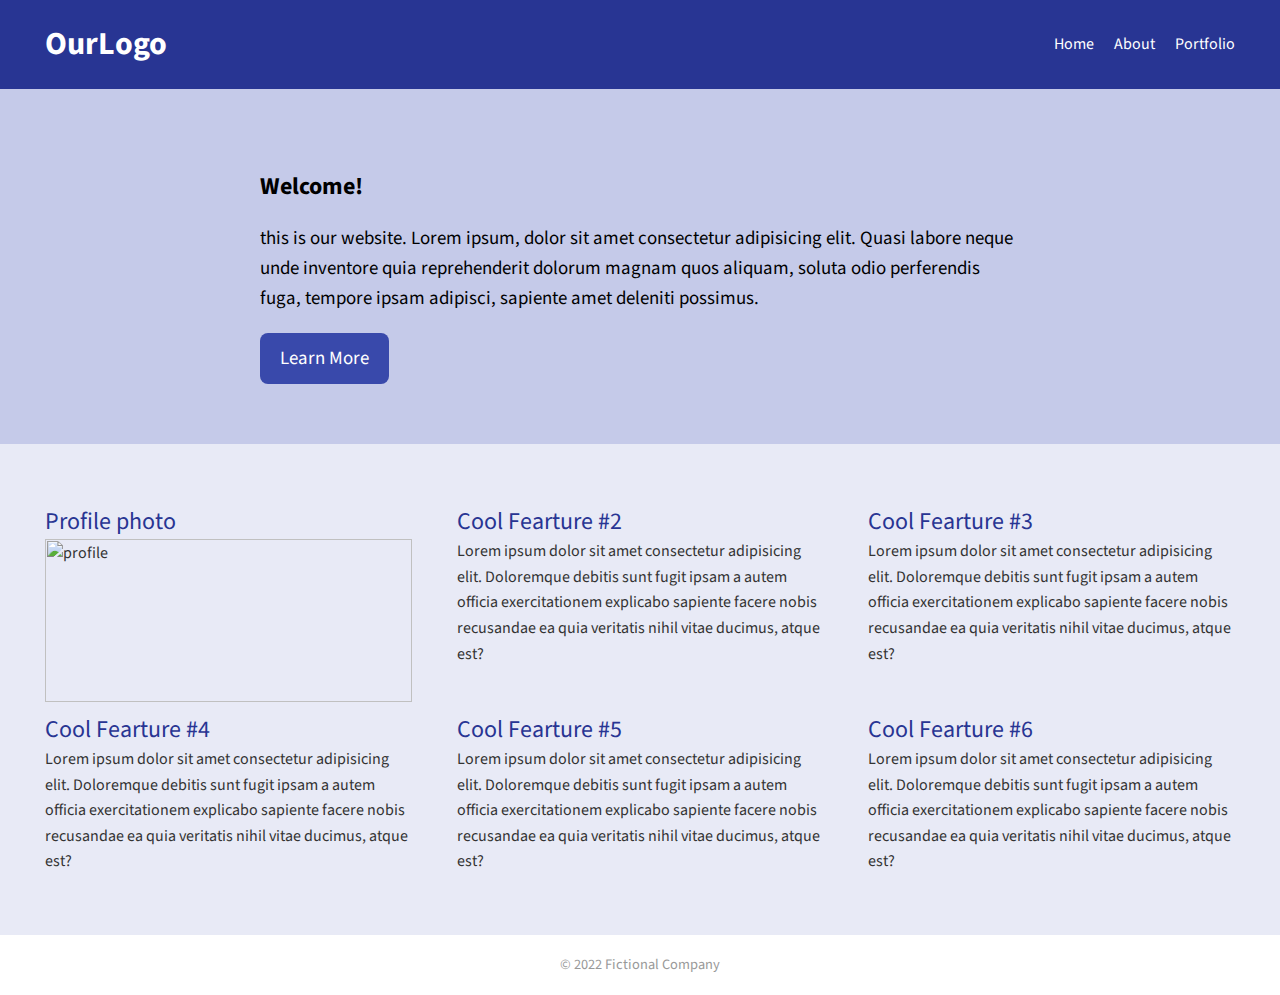
==== index.html @ da7c1fd8 "my first commit" ====
<html lang="en">
<head>
    <meta charset="UTF-8">
    <meta http-equiv="X-UA-Compatible" content="IE=edge">
    <meta name="viewport" content="width=device-width, initial-scale=1.0">
    <title>my page</title>
    <link rel="stylesheet" href="style.css">
</head>
<body>
    <link rel="preconnect" href="https://fonts.googleapis.com">
    <link rel="preconnect" href="https://fonts.gstatic.com" crossorigin>
    <link href="https://fonts.googleapis.com/css2?family=Anek+Malayalam:wght@100&family=League+Gothic&family=Oleo+Script+Swash+Caps&family=Source+Sans+Pro:ital,wght@0,400;0,700;1,400;1,700&family=Titan+One&display=swap" rel="stylesheet">

    <div class="header">
    <h1>OurLogo</h1>
    <ul class="nav">
        <li><a href="#">Home</a></li>
        <li><a href="#">About</a></li>
        <li><a href="#">Portfolio</a></li>
    </ul>
    </div>

    <div class="secPar">
    <div class="secPar-inner">
        <h2>Welcome!</h2>
    <p>this is our website.
        Lorem ipsum, dolor sit amet consectetur adipisicing elit. Quasi labore neque unde inventore quia reprehenderit dolorum magnam quos aliquam, soluta odio perferendis fuga, tempore ipsam adipisci, sapiente amet deleniti possimus.</p>
    <a href="learnMore.html" class="secPar-button"> Learn More</a>
    </div>
    </div>

    <div class="features">
    <div class="features-inner">
        <div class="featured-item">
        <h3>Profile photo</h3>
        <p>
            <img src = "#" alt="profile">
        </p>
        </div>
        <div class="featured-item">
        <h3>Cool Fearture #2</h3>
        <p>Lorem ipsum dolor sit amet consectetur adipisicing elit. Doloremque debitis sunt fugit ipsam a autem officia exercitationem explicabo sapiente facere nobis recusandae ea quia veritatis nihil vitae ducimus, atque est?</p>
        </div>
        <div class="featured-item">
        <h3>Cool Fearture #3</h3>
        <p>Lorem ipsum dolor sit amet consectetur adipisicing elit. Doloremque debitis sunt fugit ipsam a autem officia exercitationem explicabo sapiente facere nobis recusandae ea quia veritatis nihil vitae ducimus, atque est?</p>
        </div>
        <div class="featured-item">
        <h3>Cool Fearture #4</h3>
        <p>Lorem ipsum dolor sit amet consectetur adipisicing elit. Doloremque debitis sunt fugit ipsam a autem officia exercitationem explicabo sapiente facere nobis recusandae ea quia veritatis nihil vitae ducimus, atque est?</p>
        </div>
        <div class="featured-item">
        <h3>Cool Fearture #5</h3>
        <p>Lorem ipsum dolor sit amet consectetur adipisicing elit. Doloremque debitis sunt fugit ipsam a autem officia exercitationem explicabo sapiente facere nobis recusandae ea quia veritatis nihil vitae ducimus, atque est?</p>
        </div>
        <div class="featured-item">
        <h3>Cool Fearture #6</h3>
        <p>Lorem ipsum dolor sit amet consectetur adipisicing elit. Doloremque debitis sunt fugit ipsam a autem officia exercitationem explicabo sapiente facere nobis recusandae ea quia veritatis nihil vitae ducimus, atque est?</p>
        </div>
    </div>
    </div>

    <div class="footer">
    <p>&copy; 2022 Fictional Company</p>
    </div>

</body>
</html>
---- style.css ----
body {
    margin: 0;
    font-family: "Source Sans Pro", sans-serif;
  }
  
  .header {
    padding: 0 45px;
    background-color: #283593;
    color: white;
    display: flex;
    justify-content: space-between;
    align-items: center;
    flex-wrap: wrap;
  }
  
  .nav a {
    color: white;
    text-decoration: none;
    display: block;
    transition: all 0.3s ease-out;
  }
  
  .nav a:hover {
    color: #c5cae9;
    transform: rotate(6deg);
  }
  
  .nav {
    list-style: none;
    margin: 0;
    padding: 0;
    display: flex;
  }
  
  .nav li {
    margin-left: 20px;
  }
  
  .secPar {
    background-color: #c5cae9;
    padding: 60px 45px;
    display: flex;
    justify-content: center;
  }
  
  .secPar-inner {
    max-width: 760px;
  }
  
  .secPar h1 {
    font-weight: noraml;
    font-size: 4rem;
    margin: 0;
  }
  
  .secPar p {
    font-size: 1.18rem;
    line-height: 1.6;
  }
  
  .secPar-button {
    background-color: #3949ab;
    color: #FFF;
    text-decoration: none;
    padding: 12px 20px;
    border-radius: 8px;
    font-size: 1.18rem;
    display: inline-block;
  }
  
  .secPar a:hover {
    color: #c5cae9;
  }
  
  .features {
    background-color: #e8eaf6;
    padding: 60px 45px;
  }
  
  .features-inner {
    max-width:1200px;
    margin: 0 auto;
    display: grid;
    grid-template-columns:repeat(auto-fit, minmax(300px, 1fr));
    grid-column-gap: 45px;
    grid-row-gap: 45px;
  }
  
  .featured-item h3{
    color: #283593;
    font-size: 1.5rem;
    font-weight: normal;
    margin: 0;
  }
  
  .featured-item p{
    margin:0;
    line-height:1.6;
    color: #333;
  }
  
  .footer {
    text-align: center;
    padding: 5px 0;
    color: #999;
    font-size: .9rem;
  }

  img {
    width: 100%;
  }
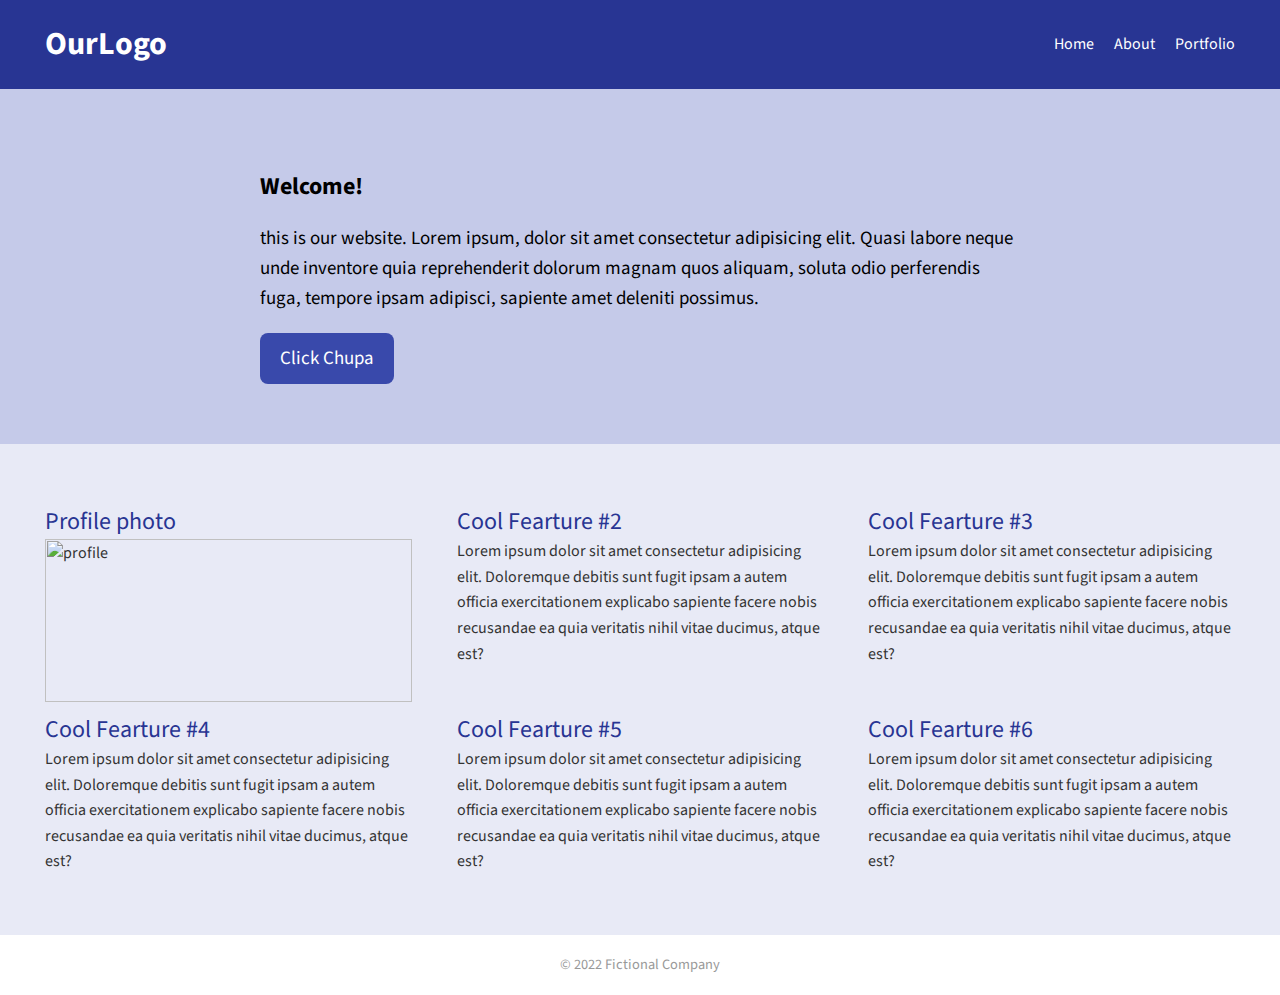
==== commit 6edf4680: "updates 2nd page" ====
--- a/index.html
+++ b/index.html
@@ -25,7 +25,7 @@
         <h2>Welcome!</h2>
     <p>this is our website.
         Lorem ipsum, dolor sit amet consectetur adipisicing elit. Quasi labore neque unde inventore quia reprehenderit dolorum magnam quos aliquam, soluta odio perferendis fuga, tempore ipsam adipisci, sapiente amet deleniti possimus.</p>
-    <a href="learnMore.html" class="secPar-button"> Learn More</a>
+    <a href="learnMore.html" class="secPar-button"> Click Chupa</a>
     </div>
     </div>
 
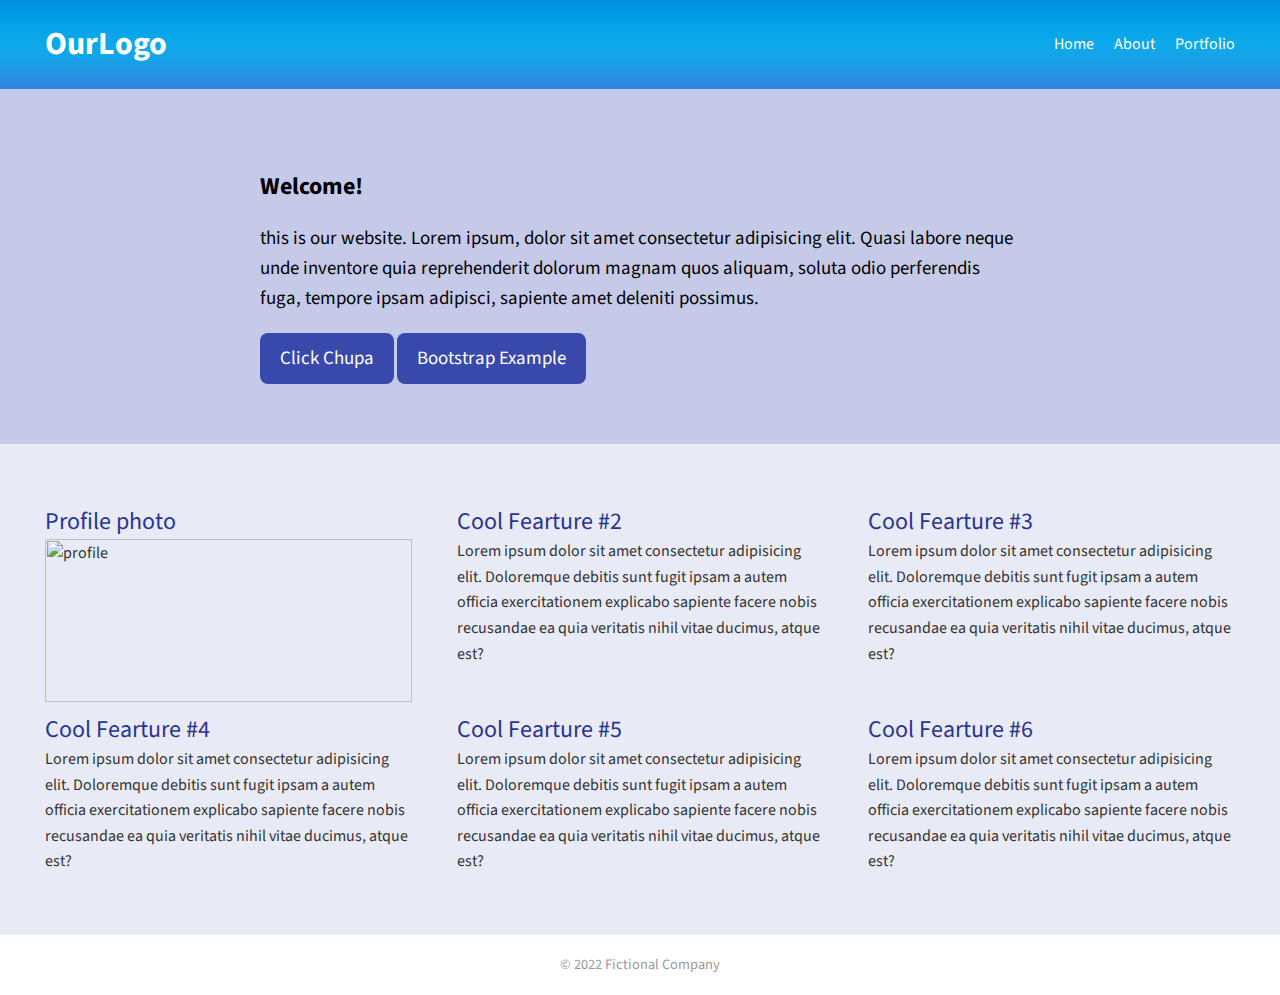
==== commit b287e711: "adding bootstrap" ====
--- a/index.html
+++ b/index.html
@@ -25,7 +25,8 @@
         <h2>Welcome!</h2>
     <p>this is our website.
         Lorem ipsum, dolor sit amet consectetur adipisicing elit. Quasi labore neque unde inventore quia reprehenderit dolorum magnam quos aliquam, soluta odio perferendis fuga, tempore ipsam adipisci, sapiente amet deleniti possimus.</p>
-    <a href="learnMore.html" class="secPar-button"> Click Chupa</a>
+        <a href="learnMore.html" class="secPar-button"> Click Chupa</a>
+        <a href="testBootstrap.html" class="secPar-button"> Bootstrap Example</a>
     </div>
     </div>
 
--- a/style.css
+++ b/style.css
@@ -5,8 +5,7 @@
   
   .header {
     padding: 0 45px;
-    background-color: #283593;
-    color: white;
+    background: linear-gradient(180deg, rgba(0, 98, 214, 0.8) 0%, rgba(0, 98, 214, 0.717757) 0%, rgba(0, 98, 214, 0) 100%), linear-gradient(180deg, #00FFFF 0%, rgba(0, 255, 255, 0.658879) 47.66%, rgba(0, 255, 255, 0) 100%), rgba(0, 98, 214, 0.8);    color: white;
     display: flex;
     justify-content: space-between;
     align-items: center;
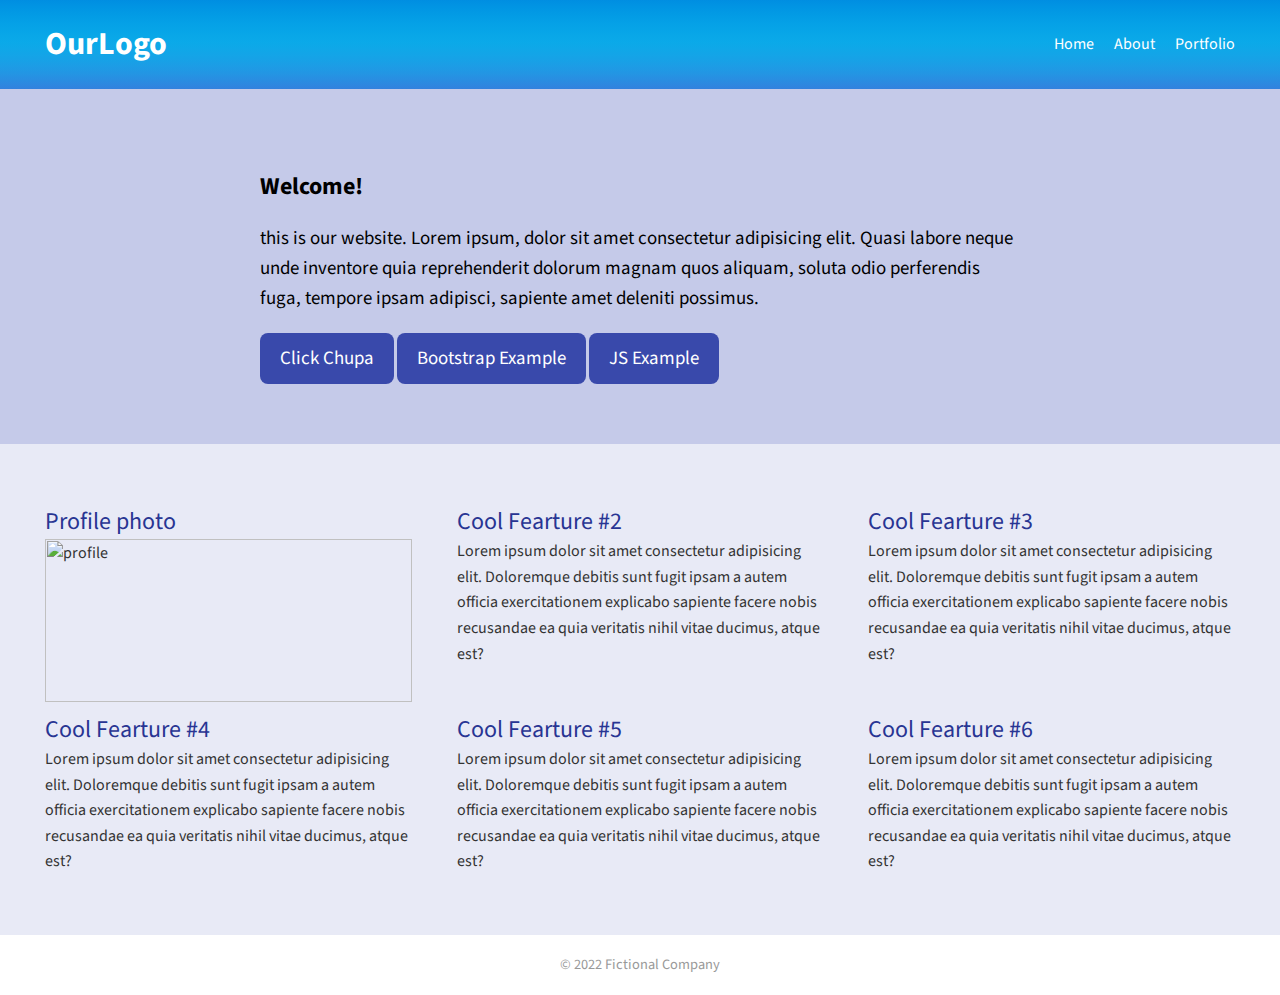
==== commit f4631b9a: "js added" ====
--- a/index.html
+++ b/index.html
@@ -27,6 +27,7 @@
         Lorem ipsum, dolor sit amet consectetur adipisicing elit. Quasi labore neque unde inventore quia reprehenderit dolorum magnam quos aliquam, soluta odio perferendis fuga, tempore ipsam adipisci, sapiente amet deleniti possimus.</p>
         <a href="learnMore.html" class="secPar-button"> Click Chupa</a>
         <a href="testBootstrap.html" class="secPar-button"> Bootstrap Example</a>
+        <a href="dog.html" class="secPar-button"> JS Example</a>
     </div>
     </div>
 
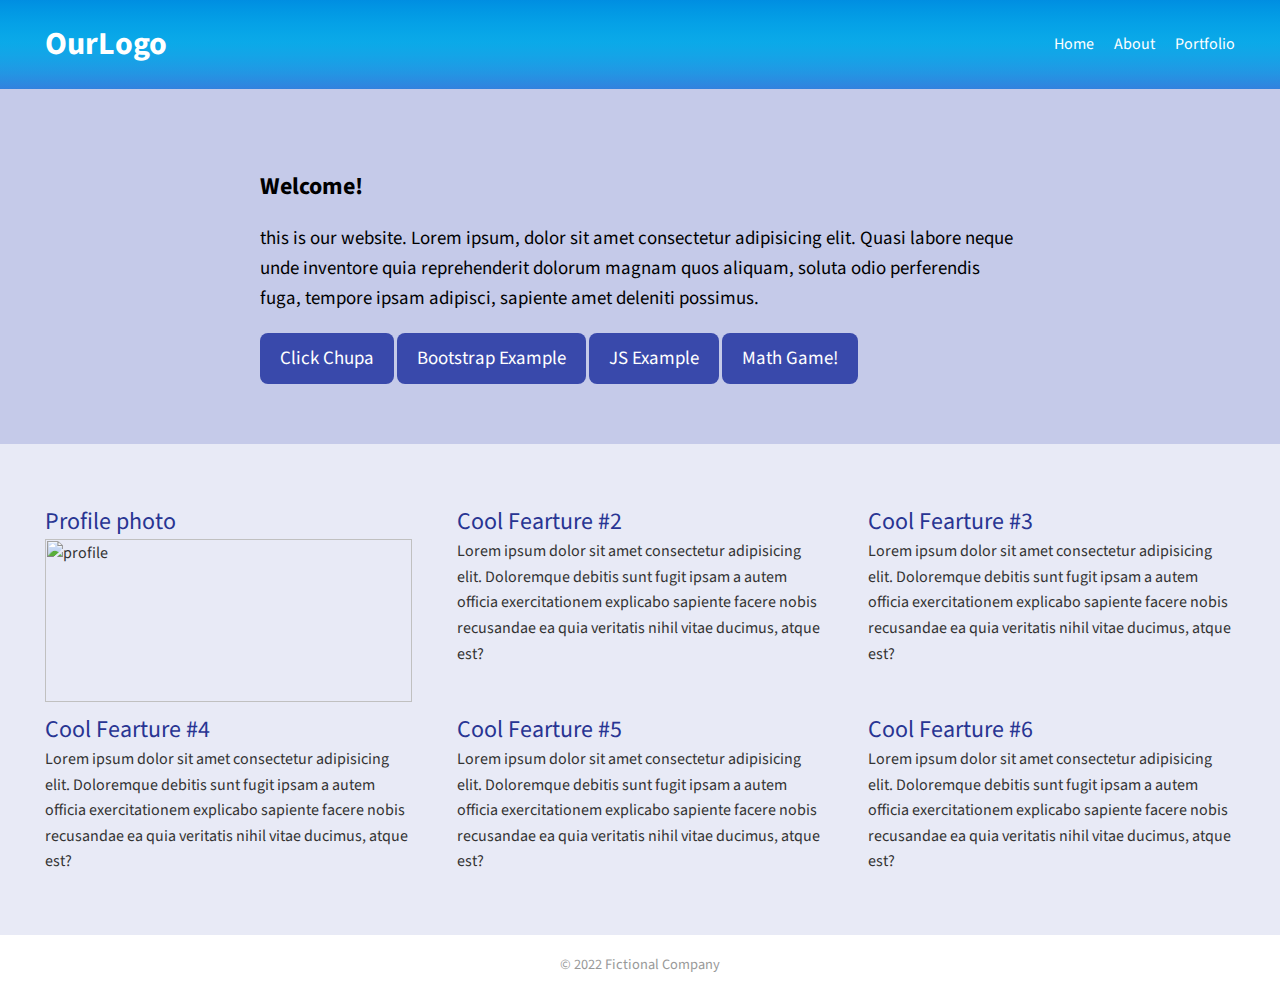
==== commit f55f40ca: "added return button" ====
--- a/index.html
+++ b/index.html
@@ -28,6 +28,7 @@
         <a href="learnMore.html" class="secPar-button"> Click Chupa</a>
         <a href="testBootstrap.html" class="secPar-button"> Bootstrap Example</a>
         <a href="dog.html" class="secPar-button"> JS Example</a>
+        <a href="mathGame.html" class="secPar-button"> Math Game!</a>
     </div>
     </div>
 
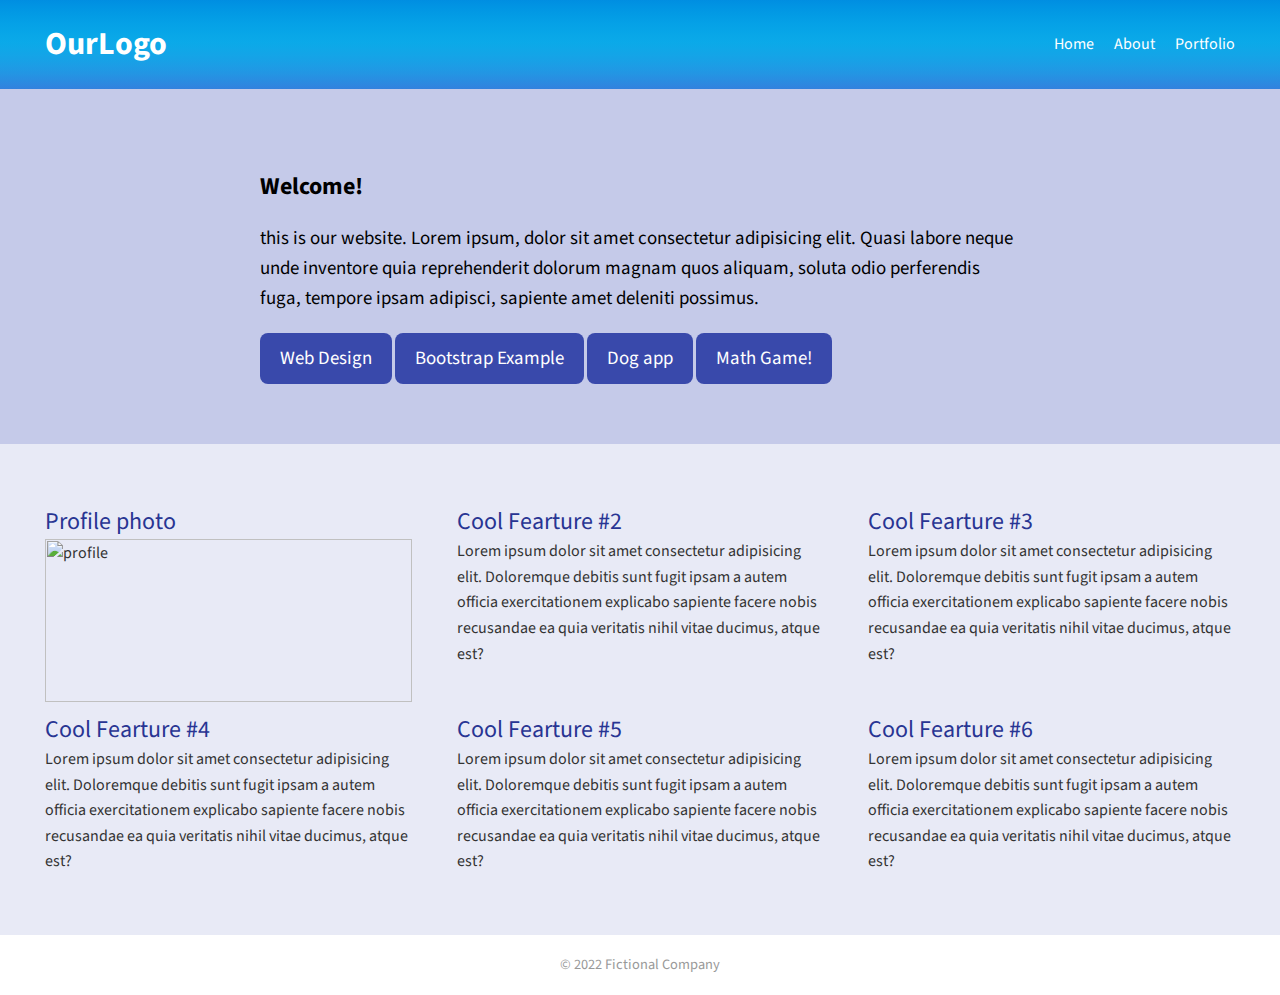
==== commit 1518a687: "updated index home page" ====
--- a/index.html
+++ b/index.html
@@ -25,9 +25,9 @@
         <h2>Welcome!</h2>
     <p>this is our website.
         Lorem ipsum, dolor sit amet consectetur adipisicing elit. Quasi labore neque unde inventore quia reprehenderit dolorum magnam quos aliquam, soluta odio perferendis fuga, tempore ipsam adipisci, sapiente amet deleniti possimus.</p>
-        <a href="learnMore.html" class="secPar-button"> Click Chupa</a>
+        <a href="learnMore.html" class="secPar-button"> Web Design</a>
         <a href="testBootstrap.html" class="secPar-button"> Bootstrap Example</a>
-        <a href="dog.html" class="secPar-button"> JS Example</a>
+        <a href="dog.html" class="secPar-button"> Dog app</a>
         <a href="mathGame.html" class="secPar-button"> Math Game!</a>
     </div>
     </div>
